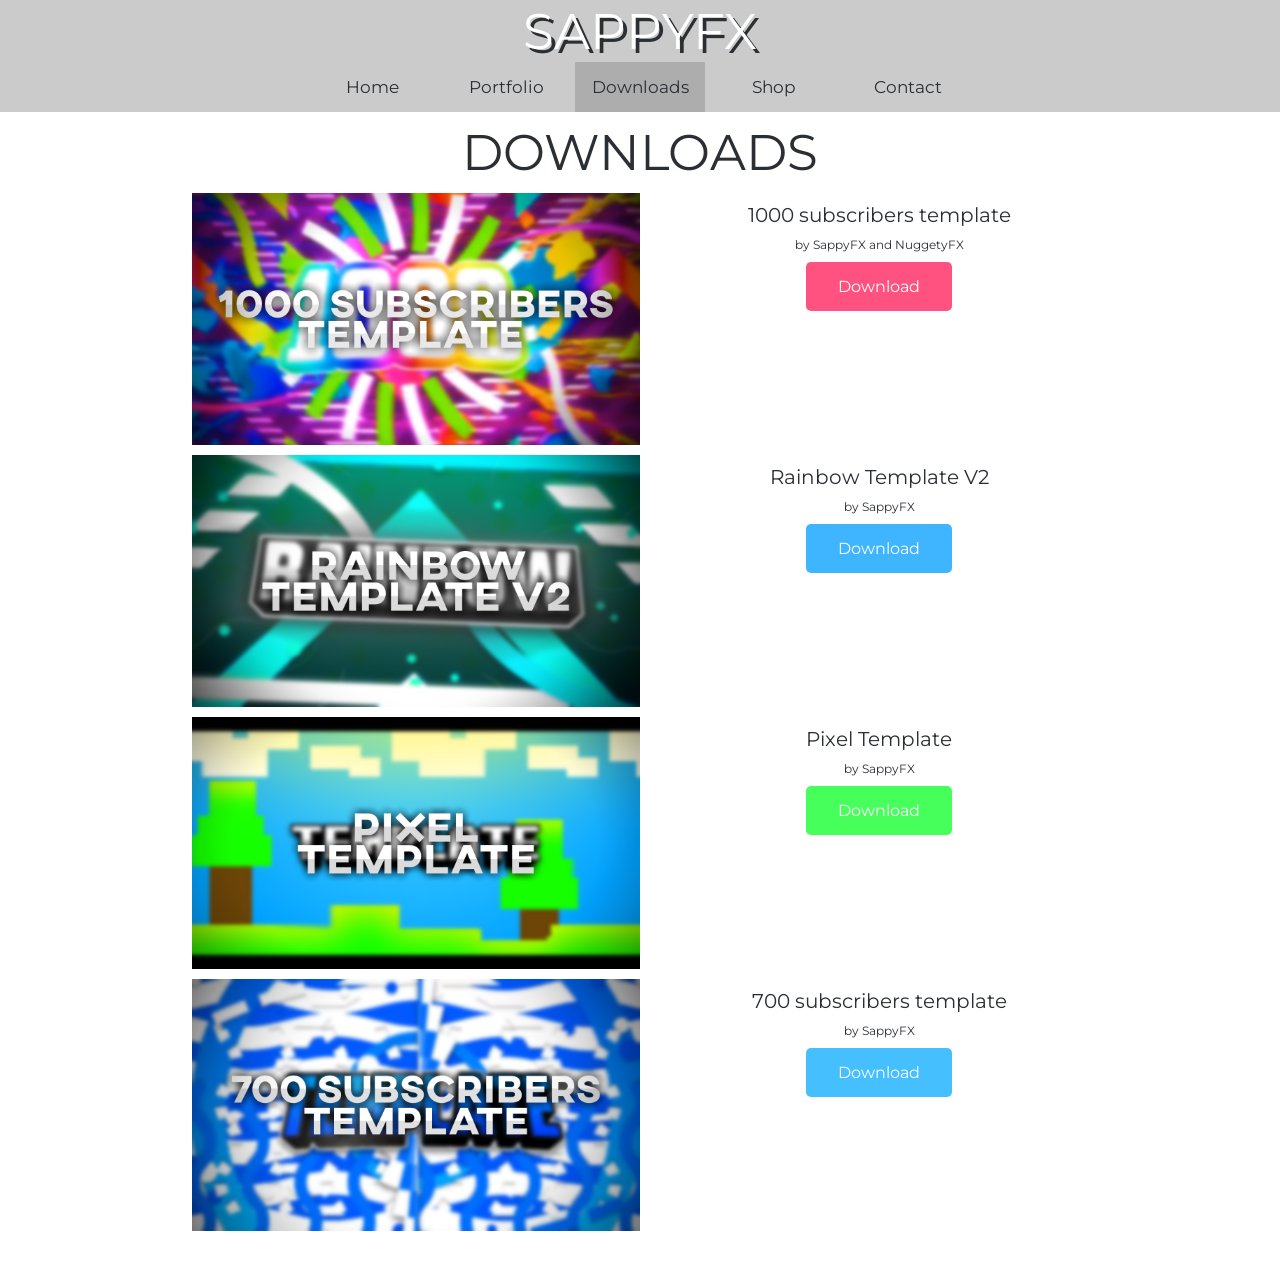
==== downloads.html @ 40b034ee "init" ====
<!DOCTYPE html>

<html>
<head>
<link href="https://fonts.googleapis.com/css?family=Montserrat:300,400&display=swap" rel="stylesheet">
<link rel="stylesheet" type="text/css" href="css/style.css">
<title>Downloads</title>
</head>
<body>
<!-- header -->
<div class="nav">
    <h class="header">SAPPYFX</h>
    <ul>
        <li class="navhvr"><a href="index.html">Home</a></li>
        <li class="navhvr"><a href="portfolio.html">Portfolio</a></li>
        <li class="active"><a>Downloads</a></li>
        <li class="navhvr"><a href="shop.html">Shop</a></li>
        <li class="navhvr"><a href="contact.html">Contact</a></li>
    </ul>
</div>
    <div class="heading">DOWNLOADS</div>
    <div class="dlcont"><a href="https://youtu.be/jKIhAjNVzOs"><img class="image" src="images/1000.png"></a><a class="stacked"><div class="dtext">1000 subscribers template</div><div class="dsmall">by SappyFX and NuggetyFX</div><div class="dbc"><a class="sbutton2" href="downloads/1000%20Template.rar" download>Download</a></div></a></div>
    <div class="dlcont"><a href="https://www.youtube.com/watch?v=aadPUY1wGPQ"><img class="image" src="images/rainbowv2.png"></a><a class="stacked"><div class="dtext">Rainbow Template V2</div><div class="dsmall">by SappyFX</div><div class="dbc"><a class="sbutton" href="downloads/Template.rar" download>Download</a></div></a></div>
    <div class="dlcont"><a href="https://www.youtube.com/watch?v=yAO7AG8G6ZQ"><img class="image" src="images/Pixel.png"></a><a class="stacked"><div class="dtext">Pixel Template</div><div class="dsmall">by SappyFX</div><div class="dbc"><a class="button" href="downloads/Pixel%20Template.rar" style="background: #46ff5b; color: white" download>Download</a></div></a></div>
    <div class="dlcont"><a href="https://www.youtube.com/watch?v=Mg2eJd15hOI"><img class="image" src="images/700.png"></a><a class="stacked"><div class="dtext">700 subscribers template</div><div class="dsmall">by SappyFX</div><div class="dbc"><a class="button" href="downloads/Template%20#3%20By%20SappyFX%20700%20subz.rar" style="background: #46bfff; color: white" download>Download</a></div></a></div>
    <br>
    <br>
</body>
</html>
---- css/style.css ----
/*for computers*/
@media screen and (min-width: 600px){
    body {
        margin: 0;
        font-family: 'Montserrat';
        font-weight: 400;
    }
    .nav {
        background: #cbcbcb;
        text-align: center;
        padding-top: 1px;
    }
    .header{
        color: white;
        width: 100px;
        padding-left: 15px;
        padding-right: 15px;
        font-size: 50px;
        font-weight: 400;
        text-shadow: 4px 4px #2b2f34;
    }
    .nav ul {
        list-style: none;
        background: #cbcbcb;
        text-align: center;
        padding: 0;
        margin: 0;
    }
    .nav li {
        display:inline-block;
        transition: 0.4s;
    }
    .nav a{
        text-decoration: none;
        color: #2b2f34;
        width: 100px;
        display: block;
        padding: 15px;
        font-size: 17px;
    }
    .navhvr:hover{
        background: #b5b5b5;
    }
    .active{
        background: #adadad;
    }
    .heading {
        font-size: 50px;
        color:#2b2f34;
        padding-top:10px;
        text-align: center;
        margin: auto;
    }
    .text {
        font-size: 20px;
        color:#2b2f34;
        padding-top:10px;
        padding-bottom: 10px;
        text-align: center;
        width: 50%;
        margin: auto;
    }
    .video {
        font-size: 20px;
        color:#2b2f34;
        padding-top:0px;
        text-align: center;
        width: auto;
        margin: auto;
    }
    .promo {
        font-size: 20px;
        color:#2b2f34;
        padding-top:10px;
        padding-bottom: 10px;
        text-align: center;
        width: 25em;
        height: 14.05em;
        margin: auto;
    }
    .example {
        font-size: 20px;
        color:#2b2f34;
        padding-top:10px;
        padding-left: 5px;
        padding-right: 5px;
        text-align: center;
        width: 12.5em;
        height: 7.025em;
        margin: auto;
    }
    .button {
        background-color: #cbcbcb; /* Green */
        color: #2b2f34;
        width: auto;
        padding: 15px 32px;
        border-radius: 5px;
        text-align: center;
        text-decoration: none;
        display: inline-block;
        font-size: 16px;
        cursor: pointer;
        -webkit-transition-duration: 0.4s; /* Safari */
        transition-duration: 0.4s;
    }.sbutton {
        background-color: #3fb5ff; /* Green */
        color: white;
        width: auto;
        padding: 15px 32px;
        border-radius: 5px;
        text-align: center;
        text-decoration: none;
        display: inline-block;
        font-size: 16px;
        cursor: pointer;
        -webkit-transition-duration: 1s; /* Safari */
        transition-duration: 1s;
    }
    .sbutton:hover {
        filter: hue-rotate(360deg)
    }
    .sbutton2 {
        background-color: #ff5280; /* Green */
        color: white;
        width: auto;
        padding: 15px 32px;
        border-radius: 5px;
        text-align: center;
        text-decoration: none;
        display: inline-block;
        font-size: 16px;
        cursor: pointer;
        -webkit-transition-duration: 1s; /* Safari */
        transition-duration: 1s;
    }
    .sbutton2:hover {
        filter: hue-rotate(360deg)
    }
    .buttoncenter {
        width: 25%;
        text-align: center;
        margin: auto;
    }
    .button:hover {
        background: #b5b5b5;
    }
    .dlcont{
        width: 70%;
        margin: auto;
        overflow: auto;
        padding-top: 10px;
    }
    .stacked{
        display: block;
    }
    .image{
        width: 50%;
        padding: 0px 0px;
        float: left;
        padding-right: 30px;
    }
    .dtext {
        font-size: 20px;
        color:#2b2f34;
        padding-top:10px;
        padding-bottom: 10px;
        text-align: center;
        width: auto;
        margin: auto;
    }
    .dsmall {
        font-size: 12px;
        color:#2b2f34;
        padding-bottom: 10px;
        text-align: center;
        width: auto;
        margin: auto;
    }
    .dbc {
        padding-bottom: 10px;
        text-align: center;
        width: auto;
        margin: auto;
    }
    .bold {
        font-size: 40px;
        color:#dc143c;
        font-weight: 400;
        padding-top:10px;
        text-align: center;
        width: 50%;
        margin: auto;
    }
}
/* Responsive navigation menu (for mobile devices) */
@media screen and (max-width: 600px) {
    body {
        margin: 0;
        font-family: 'Montserrat';
        font-weight: 400;
    }
    .nav {
        background: #cbcbcb;
        text-align: center;
        padding-top: 1px;
    }
    .header{
        color: white;
        width: 100px;
        padding-left: 15px;
        padding-right: 15px;
        font-size: 50px;
        font-weight: 400;
        text-shadow: 4px 4px #2b2f34;
    }
    .nav ul {
        list-style: none;
        background: #cbcbcb;
        text-align: center;
        padding: 0;
        margin: 0;
    }
    .nav li {
        display:block;
        transition: 0.4s;
    }
    .nav a{
        text-decoration: none;
        color: #2b2f34;
        width: 100px;
        display: block;
        padding: 15px;
        font-size: 17px;
        margin: auto;
    }
    .navhvr:hover{
        background: #b5b5b5;
    }
    .active{
        background: #adadad;
    }
    .heading {
        font-size: 50px;
        color:#2b2f34;
        padding-top:10px;
        text-align: center;
        margin: auto;
    }
    .text {
        font-size: 20px;
        color:#2b2f34;
        padding-top:10px;
        padding-bottom: 10px;
        text-align: center;
        width: 50%;
        margin: auto;
    }
    .video {
        font-size: 20px;
        color:#2b2f34;
        padding-top:10px;
        text-align: center;
        width: auto;
        margin: auto;
    }
    .promo {
        font-size: 20px;
        color:#2b2f34;
        padding-top:10px;
        padding-bottom: 10px;
        text-align: center;
        width: 20em;
        height: 11.25em;
        margin: auto;
    }
    .example {
        font-size: 20px;
        color:#2b2f34;
        padding-top:10px;
        padding-left: 5px;
        padding-right: 5px;
        text-align: center;
        width: 20em;
        height: 11.25em;
        margin: auto;
    }
    .button {
        background-color: #cbcbcb; /* Green */
        color: #2b2f34;
        width: auto;
        padding: 15px 32px;
        border-radius: 5px;
        text-align: center;
        text-decoration: none;
        display: inline-block;
        font-size: 16px;
        cursor: pointer;
        -webkit-transition-duration: 0.4s; /* Safari */
        transition-duration: 0.4s;
    }
    .buttoncenter {
        width: 25%;
        text-align: center;
        margin: auto
    }
    .button:hover {
        background: #b5b5b5;
    }
    .dlcont{
        width: 70%;
        margin: auto;
        overflow: auto;
        padding-top: 10px;
    }
    .image{
        width: 50%;
        padding: 0px 0px;
        float: left;
        padding-right: 30px;
    }
    .dtext {
        font-size: 20px;
        color:#2b2f34;
        padding-top:10px;
        padding-bottom: 10px;
        text-align: center;
        width: auto;
        margin: auto;
    }
    .dsmall {
        font-size: 10px;
        color:#2b2f34;
        padding-bottom: 10px;
        text-align: center;
        width: auto;
        margin: auto;
    }
    .dbc {
        padding-bottom: 10px;
        text-align: center;
        width: auto;
        margin: auto;
    }
    .sbutton {
        background-color: #3fb5ff; /* Green */
        color: white;
        width: auto;
        padding: 15px 32px;
        border-radius: 5px;
        text-align: center;
        text-decoration: none;
        display: inline-block;
        font-size: 16px;
        cursor: pointer;
        -webkit-transition-duration: 1s; /* Safari */
        transition-duration: 1s;
    }
    .sbutton:hover {
        filter: hue-rotate(360deg)
    }
    .sbutton2 {
        background-color: #ff5280; /* Green */
        color: white;
        width: auto;
        padding: 15px 32px;
        border-radius: 5px;
        text-align: center;
        text-decoration: none;
        display: inline-block;
        font-size: 16px;
        cursor: pointer;
        -webkit-transition-duration: 1s; /* Safari */
        transition-duration: 1s;
    }
    .sbutton2:hover {
        filter: hue-rotate(360deg)
    }
}
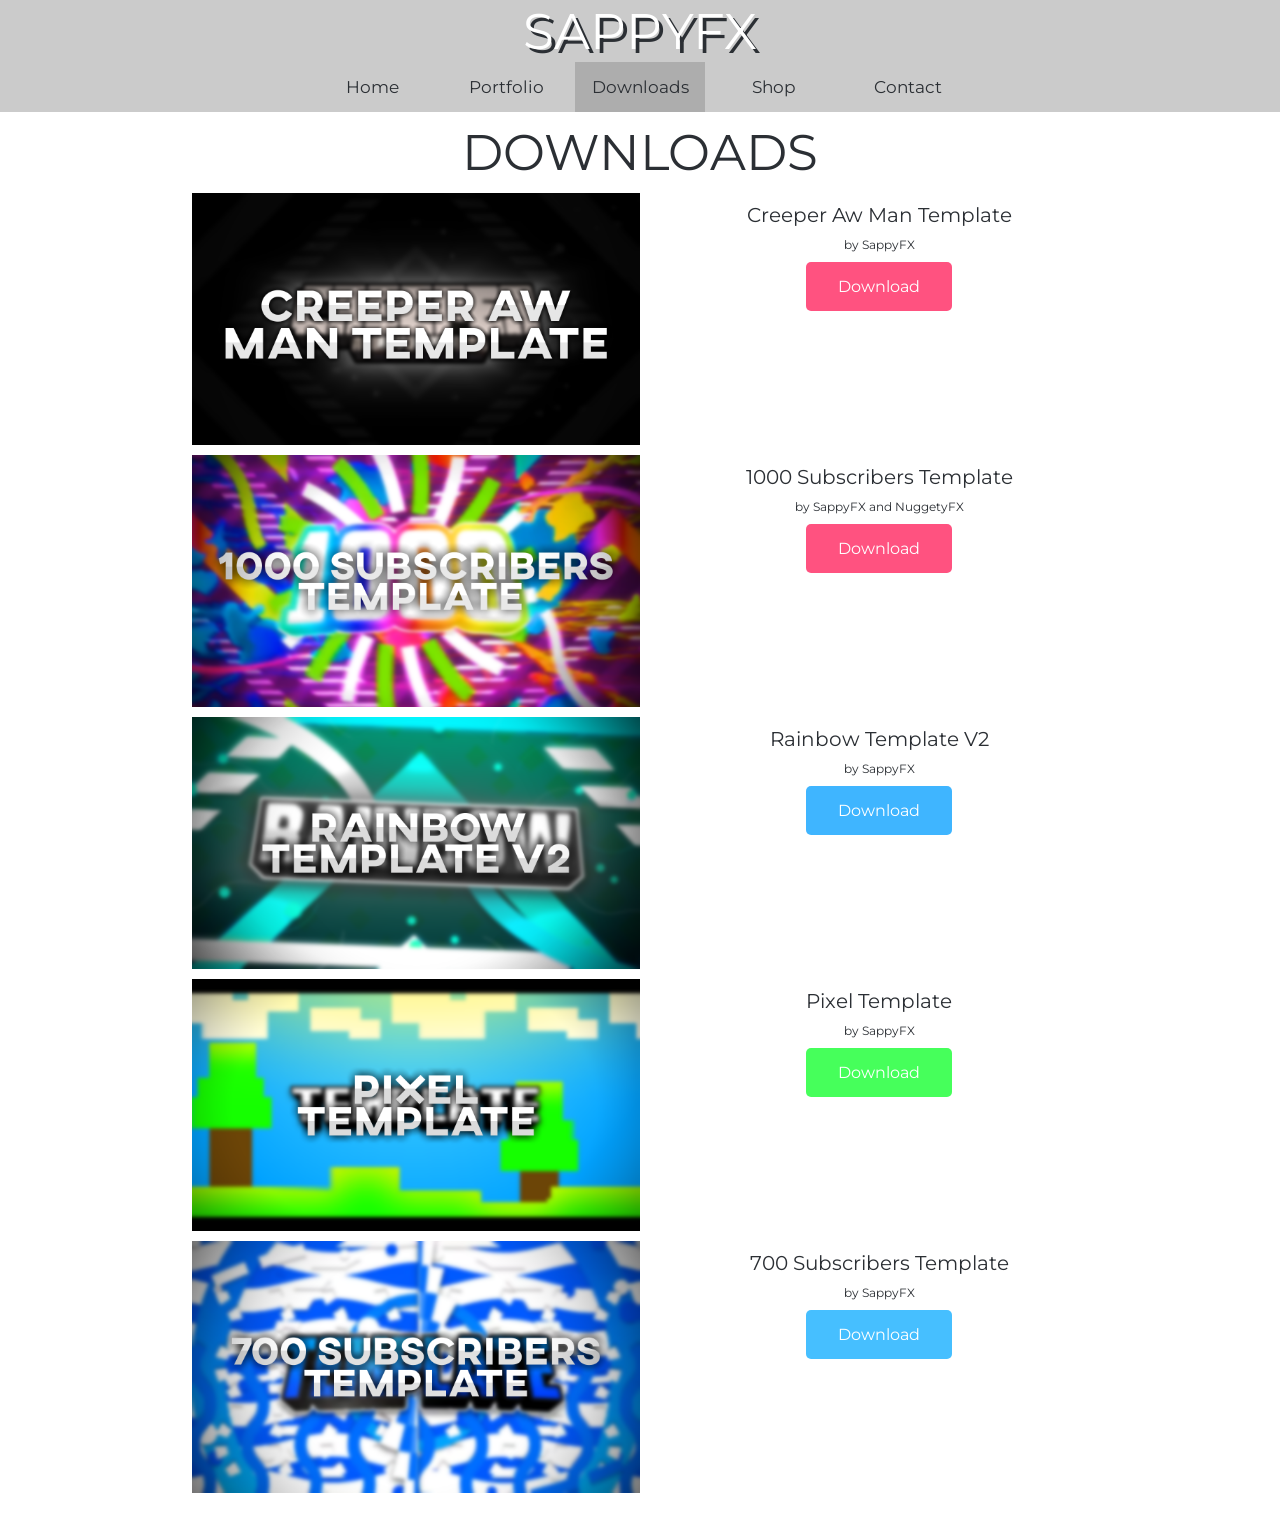
==== commit 32420fed: "Update downloads.html" ====
--- a/downloads.html
+++ b/downloads.html
@@ -19,10 +19,11 @@
     </ul>
 </div>
     <div class="heading">DOWNLOADS</div>
-    <div class="dlcont"><a href="https://youtu.be/jKIhAjNVzOs"><img class="image" src="images/1000.png"></a><a class="stacked"><div class="dtext">1000 subscribers template</div><div class="dsmall">by SappyFX and NuggetyFX</div><div class="dbc"><a class="sbutton2" href="downloads/1000%20Template.rar" download>Download</a></div></a></div>
+    <div class="dlcont"><a href="https://www.youtube.com/watch?v=mISJi2RIfFQ"><img class="image" src="images/Creeper.png"></a><a class="stacked"><div class="dtext">Creeper Aw Man Template</div><div class="dsmall">by SappyFX</div><div class="dbc"><a class="sbutton2" href="downloads/1000%20Creeper Aw Man.rar" download>Download</a></div></a></div>
+    <div class="dlcont"><a href="https://youtu.be/jKIhAjNVzOs"><img class="image" src="images/1000.png"></a><a class="stacked"><div class="dtext">1000 Subscribers Template</div><div class="dsmall">by SappyFX and NuggetyFX</div><div class="dbc"><a class="sbutton2" href="downloads/1000%20Template.rar" download>Download</a></div></a></div>
     <div class="dlcont"><a href="https://www.youtube.com/watch?v=aadPUY1wGPQ"><img class="image" src="images/rainbowv2.png"></a><a class="stacked"><div class="dtext">Rainbow Template V2</div><div class="dsmall">by SappyFX</div><div class="dbc"><a class="sbutton" href="downloads/Template.rar" download>Download</a></div></a></div>
     <div class="dlcont"><a href="https://www.youtube.com/watch?v=yAO7AG8G6ZQ"><img class="image" src="images/Pixel.png"></a><a class="stacked"><div class="dtext">Pixel Template</div><div class="dsmall">by SappyFX</div><div class="dbc"><a class="button" href="downloads/Pixel%20Template.rar" style="background: #46ff5b; color: white" download>Download</a></div></a></div>
-    <div class="dlcont"><a href="https://www.youtube.com/watch?v=Mg2eJd15hOI"><img class="image" src="images/700.png"></a><a class="stacked"><div class="dtext">700 subscribers template</div><div class="dsmall">by SappyFX</div><div class="dbc"><a class="button" href="downloads/Template%20#3%20By%20SappyFX%20700%20subz.rar" style="background: #46bfff; color: white" download>Download</a></div></a></div>
+    <div class="dlcont"><a href="https://www.youtube.com/watch?v=Mg2eJd15hOI"><img class="image" src="images/700.png"></a><a class="stacked"><div class="dtext">700 Subscribers Template</div><div class="dsmall">by SappyFX</div><div class="dbc"><a class="button" href="downloads/Template%20#3%20By%20SappyFX%20700%20subz.rar" style="background: #46bfff; color: white" download>Download</a></div></a></div>
     <br>
     <br>
 </body>
--- a/css/style.css
+++ b/css/style.css
@@ -375,4 +375,13 @@
     .sbutton2:hover {
         filter: hue-rotate(360deg)
     }
+    .bold {
+        font-size: 40px;
+        color:#dc143c;
+        font-weight: 400;
+        padding-top:10px;
+        text-align: center;
+        width: 50%;
+        margin: auto;
+    }
 }
